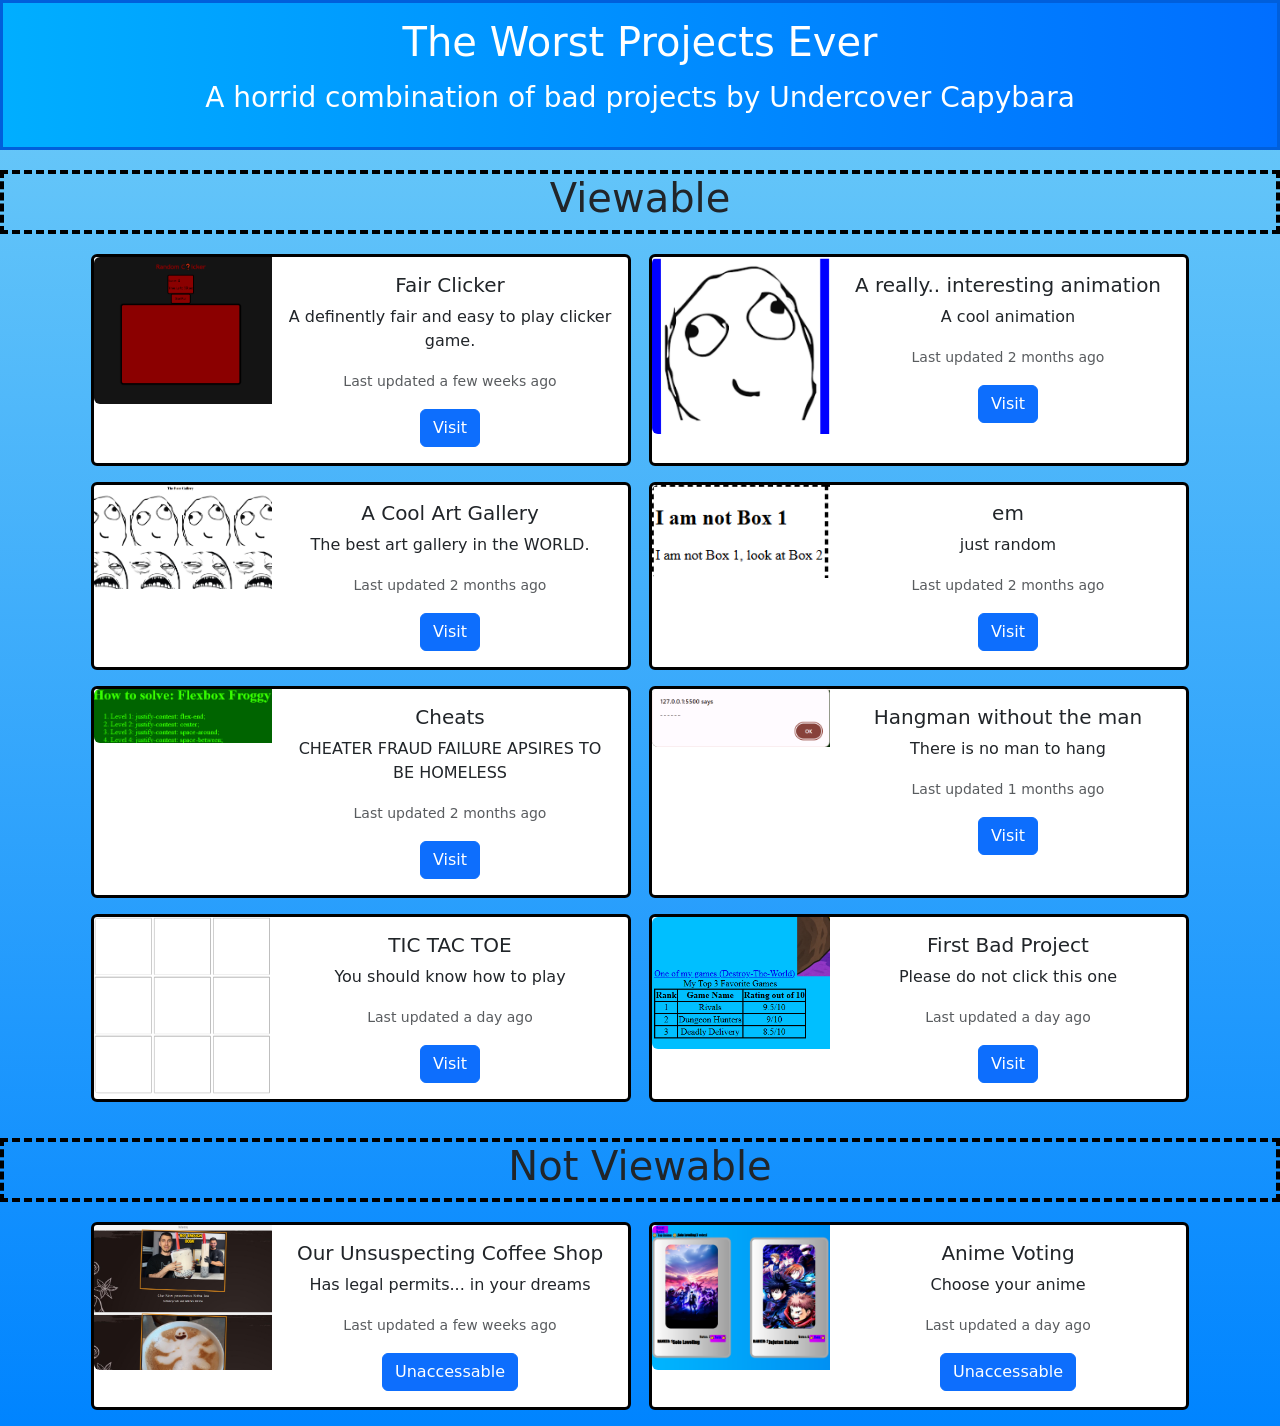
==== index.html @ acd0f007 "Add files via upload" ====
<!doctype html>
<html lang="en">
  <head>
    <meta charset="utf-8">
    <meta name="viewport" content="width=device-width, initial-scale=1">
    <title>Bad Projects</title>
    <link href="https://cdn.jsdelivr.net/npm/bootstrap@5.3.8/dist/css/bootstrap.min.css" rel="stylesheet" integrity="sha384-sRIl4kxILFvY47J16cr9ZwB07vP4J8+LH7qKQnuqkuIAvNWLzeN8tE5YBujZqJLB" crossorigin="anonymous">
    <link rel="stylesheet" href="Clicker\index.html">
    <link rel="stylesheet" href="Sprint2\animation.html">
    <link rel="stylesheet" href="Sprint2\lab.html">
    <link rel="stylesheet" href="Sprint2\random.html">
    <link rel="stylesheet" href="Sprint2\Sprint2Final.html">
    <link rel="stylesheet" href="Sprint4\hangman.html">
    <link rel="stylesheet" href="Trial_Orange_Belt\index.html">
    <link rel="stylesheet" href="index.css">
  </head>
  <body>
    <div class = "header">
        <h1>The Worst Projects Ever</h1>
        <h3>A horrid combination of bad projects by Undercover Capybara</h3>
    </div>
    <div class = "text">
        <h1> Viewable </h1>
    </div>
    <script src="https://cdn.jsdelivr.net/npm/bootstrap@5.3.8/dist/js/bootstrap.bundle.min.js" integrity="sha384-FKyoEForCGlyvwx9Hj09JcYn3nv7wiPVlz7YYwJrWVcXK/BmnVDxM+D2scQbITxI" crossorigin="anonymous"></script>
    <div class="container">
        
        <div class="card mb-3" style="max-width: 540px;">
        <div class="row g-0">
            <div class="col-md-4">
            <img src="MainImg/ClickerPNG.png" class="img-fluid rounded-start" alt="Fair Clicker.png">
                </div>
                    <div class="col-md-8">
                        <div class="card-body">
                            <h5 class="card-title">Fair Clicker</h5>
                            <p class="card-text">A definently fair and easy to play clicker game.</p>
                            <p class="card-text"><small class="text-body-secondary">Last updated a few weeks ago</small></p>
                            <a class="btn btn-primary" href="Clicker\index.html" role="button">Visit</a>
                        </div>
                    </div>
                </div>
        </div>
        <div class="card mb-3" style="max-width: 540px;">
        <div class="row g-0">
            <div class="col-md-4">
            <img src="MainImg\ARHPNG.png" class="img-fluid rounded-start" alt="RAWR.png">
                </div>
                    <div class="col-md-8">
                        <div class="card-body">
                            <h5 class="card-title">A really.. interesting animation</h5>
                            <p class="card-text">A cool animation</p>
                            <p class="card-text"><small class="text-body-secondary">Last updated 2 months ago</small></p>
                            <a class="btn btn-primary" href="Sprint2\animation.html" role="button">Visit</a>
                        </div>
                    </div>
                </div>
        </div>
        <div class="card mb-3" style="max-width: 540px;">
        <div class="row g-0">
            <div class="col-md-4">
            <img src="MainImg/Gallery.png" class="img-fluid rounded-start" alt="gallery.png">
                </div>
                    <div class="col-md-8">
                        <div class="card-body">
                            <h5 class="card-title">A Cool Art Gallery</h5>
                            <p class="card-text">The best art gallery in the WORLD.</p>
                            <p class="card-text"><small class="text-body-secondary">Last updated 2 months ago</small></p>
                            <a class="btn btn-primary" href="Sprint2\lab.html" role="button">Visit</a>
                        </div>
                    </div>
                </div>
        </div>
        <div class="card mb-3" style="max-width: 540px;">
        <div class="row g-0">
            <div class="col-md-4">
            <img src="MainImg/Box.png" class="img-fluid rounded-start" alt="box.png">
                </div>
                    <div class="col-md-8">
                        <div class="card-body">
                            <h5 class="card-title">em</h5>
                            <p class="card-text">just random</p>
                            <p class="card-text"><small class="text-body-secondary">Last updated 2 months ago</small></p>
                            <a class="btn btn-primary" href="Sprint2\random.html" role="button">Visit</a>
                        </div>
                    </div>
                </div>
        </div>
        <div class="card mb-3" style="max-width: 540px;">
        <div class="row g-0">
            <div class="col-md-4">
            <img src="MainImg/FroggyCheats.png" class="img-fluid rounded-start" alt="Cheats.png">
                </div>
                    <div class="col-md-8">
                        <div class="card-body">
                            <h5 class="card-title">Cheats</h5>
                            <p class="card-text">CHEATER FRAUD FAILURE APSIRES TO BE HOMELESS</p>
                            <p class="card-text"><small class="text-body-secondary">Last updated 2 months ago</small></p>
                            <a class="btn btn-primary" href="Sprint2\Sprint2Final.html" role="button">Visit</a>
                        </div>
                    </div>
                </div>
        </div>
        <div class="card mb-3" style="max-width: 540px;">
        <div class="row g-0">
            <div class="col-md-4">
            <img src="MainImg/Hangman.png" class="img-fluid rounded-start" alt="Hangman.png">
                </div>
                    <div class="col-md-8">
                        <div class="card-body">
                            <h5 class="card-title">Hangman without the man</h5>
                            <p class="card-text">There is no man to hang</p>
                            <p class="card-text"><small class="text-body-secondary">Last updated 1 months ago</small></p>
                            <a class="btn btn-primary" href="Sprint4\hangman.html" role="button">Visit</a>
                        </div>
                    </div>
                </div>
        </div>
        <div class="card mb-3" style="max-width: 540px;">
        <div class="row g-0">
            <div class="col-md-4">
            <img src="MainImg/TICTACTOEE.png" class="img-fluid rounded-start" alt="TIC-TAC-TOE.png">
                </div>
                    <div class="col-md-8">
                        <div class="card-body">
                            <h5 class="card-title">TIC TAC TOE</h5>
                            <p class="card-text">You should know how to play</p>
                            <p class="card-text"><small class="text-body-secondary">Last updated a day ago</small></p>
                            <a class="btn btn-primary" href="Tic-tac-Toe\base.html" role="button">Visit</a>
                        </div>
                    </div>
                </div>
        </div>
        <div class="card mb-3" style="max-width: 540px;">
        <div class="row g-0">
            <div class="col-md-4">
            <img src="MainImg/Me.png" class="img-fluid rounded-start" alt="me.png">
                </div>
                    <div class="col-md-8">
                        <div class="card-body">
                            <h5 class="card-title">First Bad Project</h5>
                            <p class="card-text">Please do not click this one</p>
                            <p class="card-text"><small class="text-body-secondary">Last updated a day ago</small></p>
                            <a class="btn btn-primary" href="Trial_Orange_Belt\index.html" role="button">Visit</a>
                        </div>
                    </div>
                </div>
  
        </div>
    </div>

    <div class = "text">
        <h1>Not Viewable </h1>
    </div>

    <div class="container">
        
        <div class="card mb-3" style="max-width: 540px;">
        <div class="row g-0">
            <div class="col-md-4">
            <img src="MainImg/FOEEE.png" class="img-fluid rounded-start" alt="COFFEE.png">
                </div>
                    <div class="col-md-8">
                        <div class="card-body">
                            <h5 class="card-title">Our Unsuspecting Coffee Shop</h5>
                            <p class="card-text">Has legal permits... in your dreams</p>
                            <p class="card-text"><small class="text-body-secondary">Last updated a few weeks ago</small></p>
                            <a class="btn btn-primary" href="" role="button">Unaccessable</a>
                        </div>
                    </div>
                </div>
        </div>
        <div class="card mb-3" style="max-width: 540px;">
        <div class="row g-0">
            <div class="col-md-4">
            <img src="MainImg/AnimeVote.png" class="img-fluid rounded-start" alt="Anime.png">
                </div>
                    <div class="col-md-8">
                        <div class="card-body">
                            <h5 class="card-title">Anime Voting</h5>
                            <p class="card-text">Choose your anime</p>
                            <p class="card-text"><small class="text-body-secondary">Last updated a day ago</small></p>
                            <a class="btn btn-primary" href="" role="button">Unaccessable</a>
                        </div>
                    </div>
                </div>
        </div>
    </div>
        
  </body>
</html>
---- index.css ----
body {
    display: flex;
    flex-wrap: wrap;
    background: linear-gradient(to bottom, rgb(112, 205, 248), rgb(0, 132, 255));
}

.header {
    background: linear-gradient(to right, rgb(0, 174, 255), rgb(0, 110, 255));
    text-align: center;
    align-items: center;
    width: 2000px;
    height: 150px;
    border: 3px solid rgb(0, 95, 219);
    h1, h3 {
        margin-top: 15px;
        color: white;
    }
}

.text {
    width: 100vw;
    text-align: center;
    margin-top: 20px;
    border: 4.5px dashed black;
}

.container {
    margin-top: 20px;
    text-align: center;
    display: flex;
    flex-wrap: wrap;
    justify-content: space-around;

    .card {
        width: 540px;
        border: 3px solid black;
    }


    

}
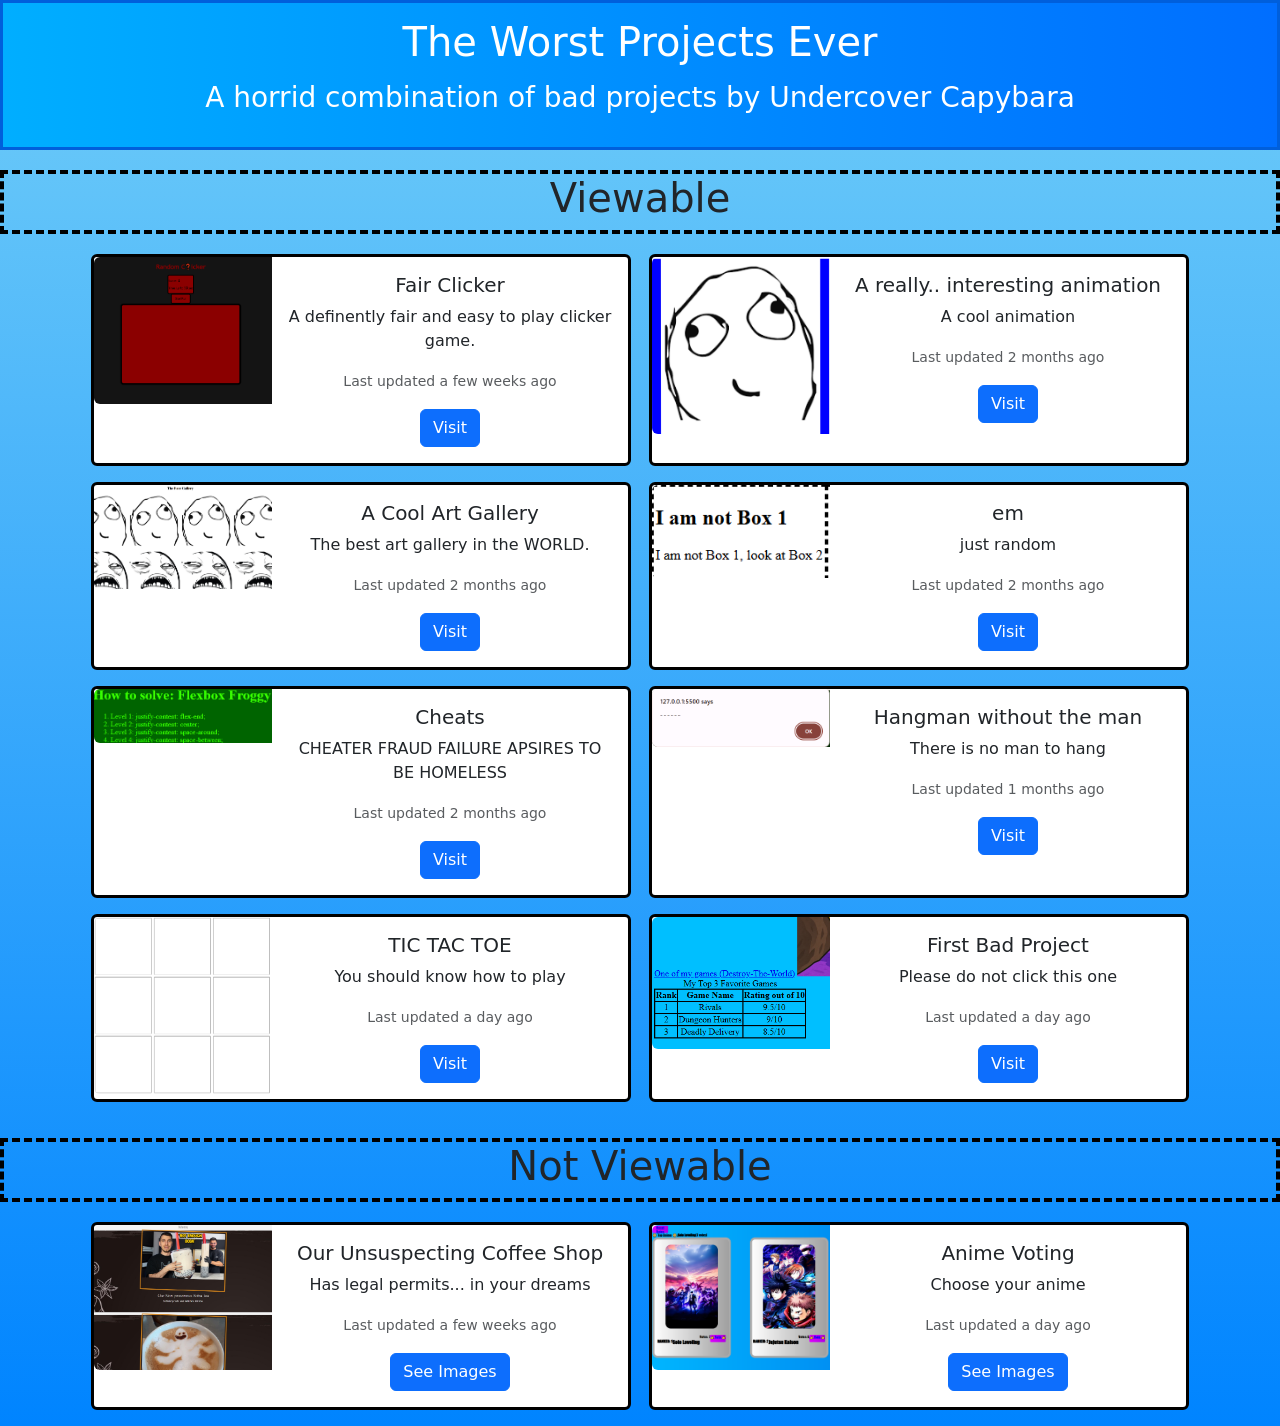
==== commit 6c591a62: "Add files via upload" ====
--- a/index.html
+++ b/index.html
@@ -13,6 +13,8 @@
     <link rel="stylesheet" href="Sprint4\hangman.html">
     <link rel="stylesheet" href="Trial_Orange_Belt\index.html">
     <link rel="stylesheet" href="index.css">
+    <link rel="stylesheet" href="Coffeshopdemo\index.html">
+    <link rel="stylesheet" href="Votingdemo\index.html">
   </head>
   <body>
     <div class = "header">
@@ -164,7 +166,7 @@
                             <h5 class="card-title">Our Unsuspecting Coffee Shop</h5>
                             <p class="card-text">Has legal permits... in your dreams</p>
                             <p class="card-text"><small class="text-body-secondary">Last updated a few weeks ago</small></p>
-                            <a class="btn btn-primary" href="" role="button">Unaccessable</a>
+                            <a class="btn btn-primary" href="Coffeshopdemo\index.html" role="button">See Images</a>
                         </div>
                     </div>
                 </div>
@@ -179,7 +181,7 @@
                             <h5 class="card-title">Anime Voting</h5>
                             <p class="card-text">Choose your anime</p>
                             <p class="card-text"><small class="text-body-secondary">Last updated a day ago</small></p>
-                            <a class="btn btn-primary" href="" role="button">Unaccessable</a>
+                            <a class="btn btn-primary" href="Votingdemo\index.html" role="button">See Images</a>
                         </div>
                     </div>
                 </div>
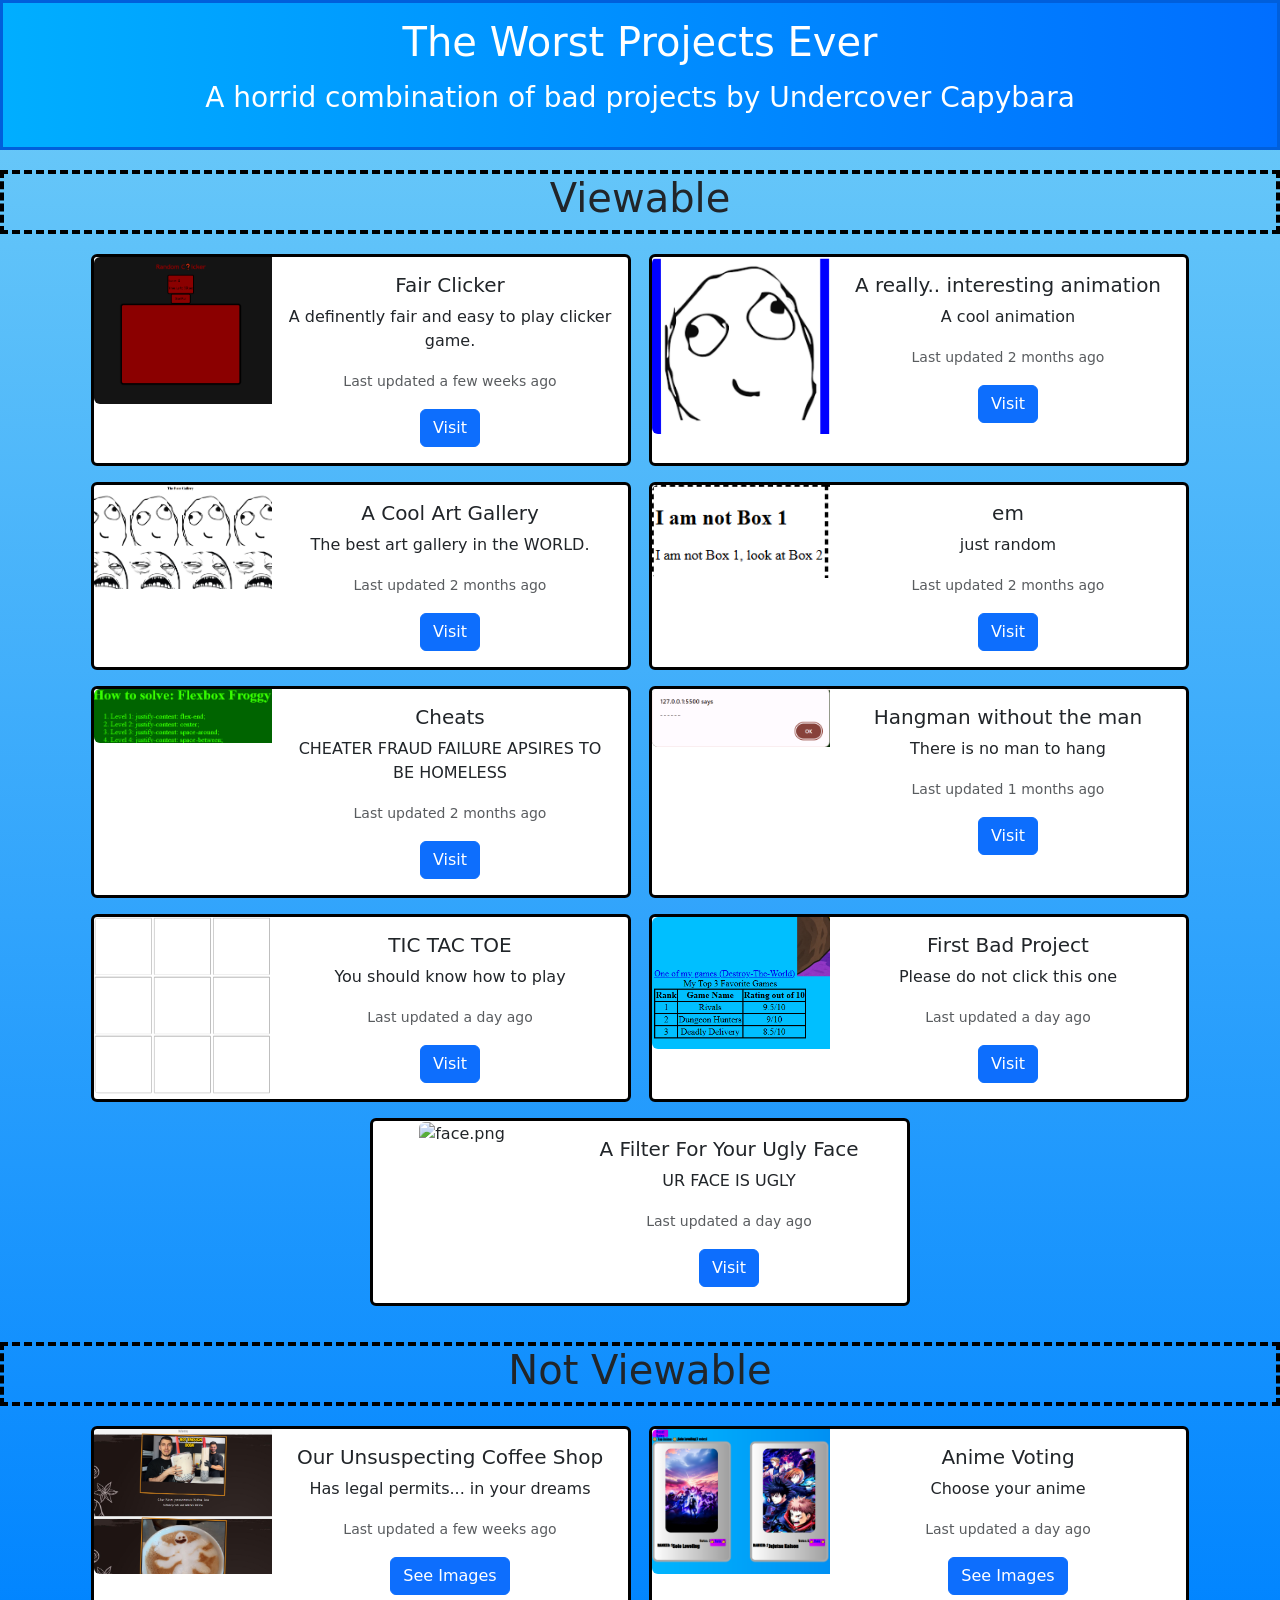
==== commit fb84bfc0: "Add files via upload" ====
--- a/index.html
+++ b/index.html
@@ -15,6 +15,7 @@
     <link rel="stylesheet" href="index.css">
     <link rel="stylesheet" href="Coffeshopdemo\index.html">
     <link rel="stylesheet" href="Votingdemo\index.html">
+    <link rel="stylesheet" href="facerecog\facefilter.html">
   </head>
   <body>
     <div class = "header">
@@ -148,6 +149,22 @@
                 </div>
   
         </div>
+        <div class="card mb-3" style="max-width: 540px;">
+        <div class="row g-0">
+            <div class="col-md-4">
+            <img src="MainImg/face.png" class="img-fluid rounded-start" alt="face.png">
+                </div>
+                    <div class="col-md-8">
+                        <div class="card-body">
+                            <h5 class="card-title">A Filter For Your Ugly Face</h5>
+                            <p class="card-text">UR FACE IS UGLY</p>
+                            <p class="card-text"><small class="text-body-secondary">Last updated a day ago</small></p>
+                            <a class="btn btn-primary" href="facerecog\facefilter.html" role="button">Visit</a>
+                        </div>
+                    </div>
+                </div>
+  
+        </div>
     </div>
 
     <div class = "text">
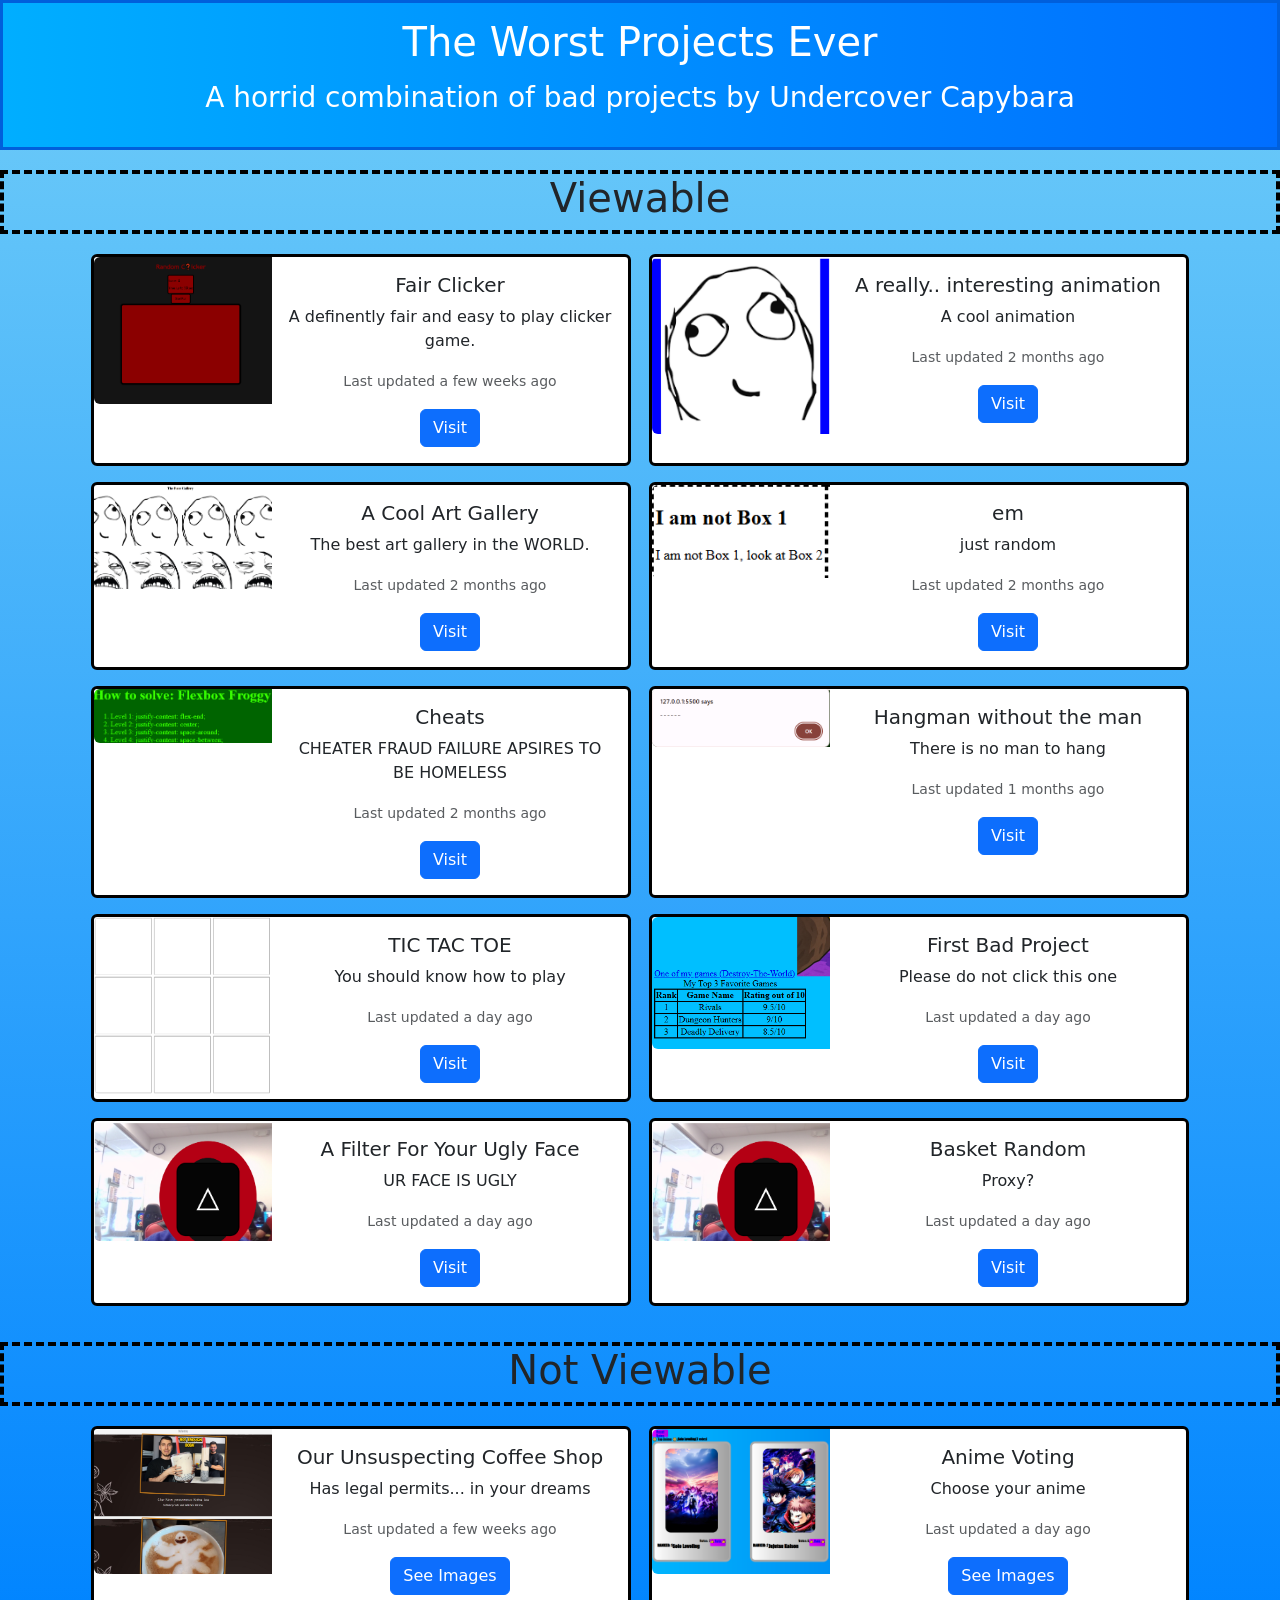
==== commit ffd6ad0b: "Add files via upload" ====
--- a/index.html
+++ b/index.html
@@ -165,6 +165,22 @@
                 </div>
   
         </div>
+        <div class="card mb-3" style="max-width: 540px;">
+        <div class="row g-0">
+            <div class="col-md-4">
+            <img src="MainImg/face.png" class="img-fluid rounded-start" alt="face.png">
+                </div>
+                    <div class="col-md-8">
+                        <div class="card-body">
+                            <h5 class="card-title">Basket Random</h5>
+                            <p class="card-text">Proxy?</p>
+                            <p class="card-text"><small class="text-body-secondary">Last updated a day ago</small></p>
+                            <a class="btn btn-primary" href="basketrandom\index.html" role="button">Visit</a>
+                        </div>
+                    </div>
+                </div>
+  
+        </div>
     </div>
 
     <div class = "text">
